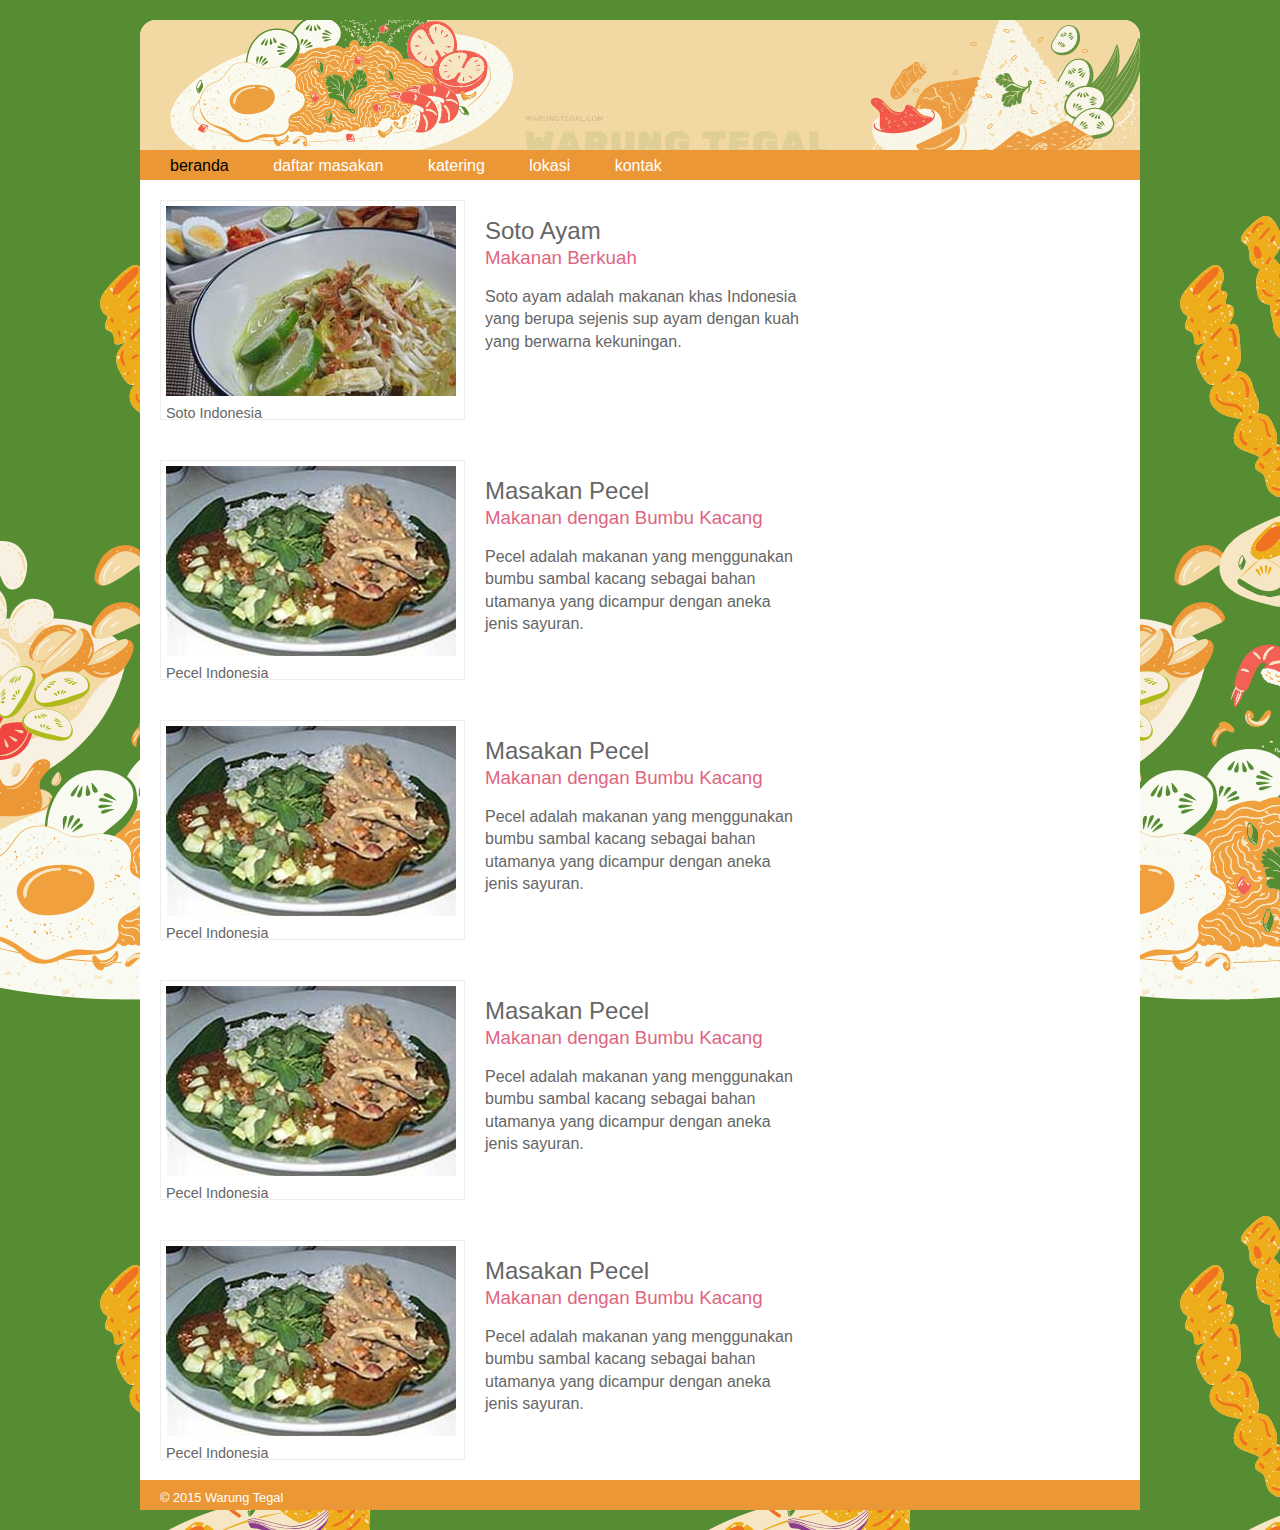
==== daftar.html @ 9aaefb10 "init tugas ke-3 pweb" ====
<!DOCTYPE html>
<html>
	<head>
        <title>Web Warung Tegal</title>
        <link rel="stylesheet" href="style.css">
	</head>
	<body>
		<div class="wrapper">
			<header>
				<h1>Warung Tegal</h1>
				<nav>
					<ul>
                        <li><a href="index.html" class="current">beranda</a></li>
                        <li><a href="daftar.html">daftar masakan</a></li>
                        <li><a href="katering.html">katering</a></li>
                        <li><a href="tentang.html">lokasi</a></li>
                        <li><a href="kontak.html">kontak</a></li>
					</ul>
				</nav>
			</header>
			<section class="courses-daftar">
				<article>
					<figure>
						<img src="images/soto.jpg" alt="soto" />
						<figcaption>Soto Indonesia</figcaption>
					</figure>
					<hgroup>
						<h2>Soto Ayam</h2>
						<h3>Makanan Berkuah</h3>
					</hgroup>
					<p>Soto ayam adalah makanan khas Indonesia yang berupa sejenis sup ayam dengan kuah yang berwarna kekuningan.</p>
				</article>    
				<article>
					<figure>
						<img src="images/pecel.jpg" alt="pecel" />
						<figcaption>Pecel Indonesia</figcaption>
					</figure>
					<hgroup>
						<h2>Masakan Pecel</h2>
						<h3>Makanan dengan Bumbu Kacang</h3>
					</hgroup>
					<p>Pecel adalah makanan yang menggunakan bumbu sambal kacang sebagai bahan utamanya yang dicampur dengan aneka jenis sayuran.</p>
				</article>    
                <article>
					<figure>
						<img src="images/pecel.jpg" alt="pecel" />
						<figcaption>Pecel Indonesia</figcaption>
					</figure>
					<hgroup>
						<h2>Masakan Pecel</h2>
						<h3>Makanan dengan Bumbu Kacang</h3>
					</hgroup>
					<p>Pecel adalah makanan yang menggunakan bumbu sambal kacang sebagai bahan utamanya yang dicampur dengan aneka jenis sayuran.</p>
				</article>  
                <article>
					<figure>
						<img src="images/pecel.jpg" alt="pecel" />
						<figcaption>Pecel Indonesia</figcaption>
					</figure>
					<hgroup>
						<h2>Masakan Pecel</h2>
						<h3>Makanan dengan Bumbu Kacang</h3>
					</hgroup>
					<p>Pecel adalah makanan yang menggunakan bumbu sambal kacang sebagai bahan utamanya yang dicampur dengan aneka jenis sayuran.</p>
				</article>  
                <article>
					<figure>
						<img src="images/pecel.jpg" alt="pecel" />
						<figcaption>Pecel Indonesia</figcaption>
					</figure>
					<hgroup>
						<h2>Masakan Pecel</h2>
						<h3>Makanan dengan Bumbu Kacang</h3>
					</hgroup>
					<p>Pecel adalah makanan yang menggunakan bumbu sambal kacang sebagai bahan utamanya yang dicampur dengan aneka jenis sayuran.</p>
				</article>  
			</section>
			<footer>
				&copy; 2015 Warung Tegal
			</footer>
		</div><!-- .wrapper -->
	</body>
</html>
---- style.css ----
header,
section,
aside,
nav,
article,
figure,
figcaption {
    display: block;
}

body {
    color: #666666;
    background-color: #f9f8f6;
    background-image: url("images/background.png");
    background-position: top;
    font-family: "Goudy Bookletter 1911", sans-serif;
    line-height: 1.4em;
    margin: 0px;

}

header {
    border-radius: 1rem;
}

.wrapper {
    width: 1000px;
    margin: 20px auto 20px auto;
    /* border: 2px solid  */
    background-color: #ffffff;
    border-radius: 1rem;
}

header {
    height: 160px;
    background-image: url(images/header.gif.gif);
}

h1 {
    text-indent: -9999px;
    width: 940px;
    height: 130px;
    margin: 0px;
}

nav,
footer {
    clear: both;
    color: #ffffff;
    background-color: #ec9736;
    height: 30px;
}

nav ul {
    margin: 0px;
    padding: 5px 0px 5px 30px;
}

nav li {
    display: inline;
    margin-right: 40px;
}

nav li a {
    color: #ffffff;
}

nav li a:hover,
nav li a.current {
    color: #000000;
}

section.courses {
    float: left;
    width: 659px;
    border-right: 1px solid #eeeeee;
}

section.courses-daftar{
    float: left;
    width: 659px;
    /* border-right: 1px solid #eeeeee; */
}

article {
    clear: both;
    overflow: auto;
    width: 100%;
}

hgroup {
    margin-top: 40px;
}

figure {
    float: left;
    width: 305px;
    height: 220px;
    padding: 5px;
    margin: 20px;
    border: 1px solid #eeeeee;
}

figcaption {
    font-size: 90%;
    text-align: left;
}

aside {
    width: 230px;
    float: left;
    padding: 0px 0px 0px 20px;
}

aside section a {
    display: block;
    padding: 10px;
    border-bottom: 1px solid #eeeeee;
}

aside section a:hover {
    color: #985d6a;
    background-color: #efefef;
}

a {
    color: #de6581;
    text-decoration: none;
}

h1,
h2,
h3 {
    font-weight: normal;
}

h2 {
    margin: 10px 0px 5px 0px;
    padding: 0px;
}

h3 {
    margin: 0px 0px 10px 0px;
    color: #de6581;
}

aside h2 {
    padding: 30px 0px 10px 0px;
    color: #de6581;
}

footer {
    font-size: 80%;
    padding: 7px 0px 0px 20px;
}

* {
    box-sizing: border-box
}

/* Slideshow container */
.slideshow-container {
    max-width: 1000px;
    position: relative;
    margin: auto;
}

/* Hide the images by default */
.mySlides {
    display: none;
}

/* Next & previous buttons */
.prev,
.next {
    cursor: pointer;
    position: absolute;
    top: 50%;
    width: auto;
    margin-top: -22px;
    padding: 16px;
    color: white;
    font-weight: bold;
    font-size: 18px;
    transition: 0.6s ease;
    border-radius: 0 3px 3px 0;
    user-select: none;
}

/* Position the "next button" to the right */
.next {
    right: 0;
    border-radius: 3px 0 0 3px;
}

/* On hover, add a black background color with a little bit see-through */
.prev:hover,
.next:hover {
    background-color: rgba(0, 0, 0, 0.8);
}

/* Caption text */
.text {
    color: #f2f2f2;
    font-size: 15px;
    padding: 8px 12px;
    position: absolute;
    bottom: 8px;
    width: 100%;
    text-align: center;
}

/* Number text (1/3 etc) */
.numbertext {
    color: #f2f2f2;
    font-size: 12px;
    padding: 8px 12px;
    position: absolute;
    top: 0;
}

/* The dots/bullets/indicators */
.dot {
    cursor: pointer;
    height: 15px;
    width: 15px;
    margin: 0 2px;
    background-color: #bbb;
    border-radius: 50%;
    display: inline-block;
    transition: background-color 0.6s ease;
}

.active,
.dot:hover {
    background-color: #717171;
}

/* Fading animation */
.fade {
    -webkit-animation-name: fade;
    -webkit-animation-duration: 1.5s;
    animation-name: fade;
    animation-duration: 1.5s;
}

@-webkit-keyframes fade {
    from {
        opacity: .4
    }

    to {
        opacity: 1
    }
}

@keyframes fade {
    from {
        opacity: .4
    }

    to {
        opacity: 1
    }
}

/* Style inputs with type="text", select elements and textareas */
input[type=text], select, textarea {
    width: 100%; /* Full width */
    padding: 12px; /* Some padding */ 
    border: 1px solid #ccc; /* Gray border */
    border-radius: 4px; /* Rounded borders */
    box-sizing: border-box; /* Make sure that padding and width stays in place */
    margin-top: 6px; /* Add a top margin */
    margin-bottom: 16px; /* Bottom margin */
    resize: vertical /* Allow the user to vertically resize the textarea (not horizontally) */
  }
  
  /* Style the submit button with a specific background color etc */
  input[type=submit] {
    background-color: #04AA6D;
    color: white;
    padding: 12px 20px;
    border: none;
    border-radius: 4px;
    cursor: pointer;
  }
  
  /* When moving the mouse over the submit button, add a darker green color */
  input[type=submit]:hover {
    background-color: #45a049;
  }
  
  /* Add a background color and some padding around the form */
  .container {
    border-radius: 5px;
    background-color: #f2f2f2;
    padding: 20px;
  }
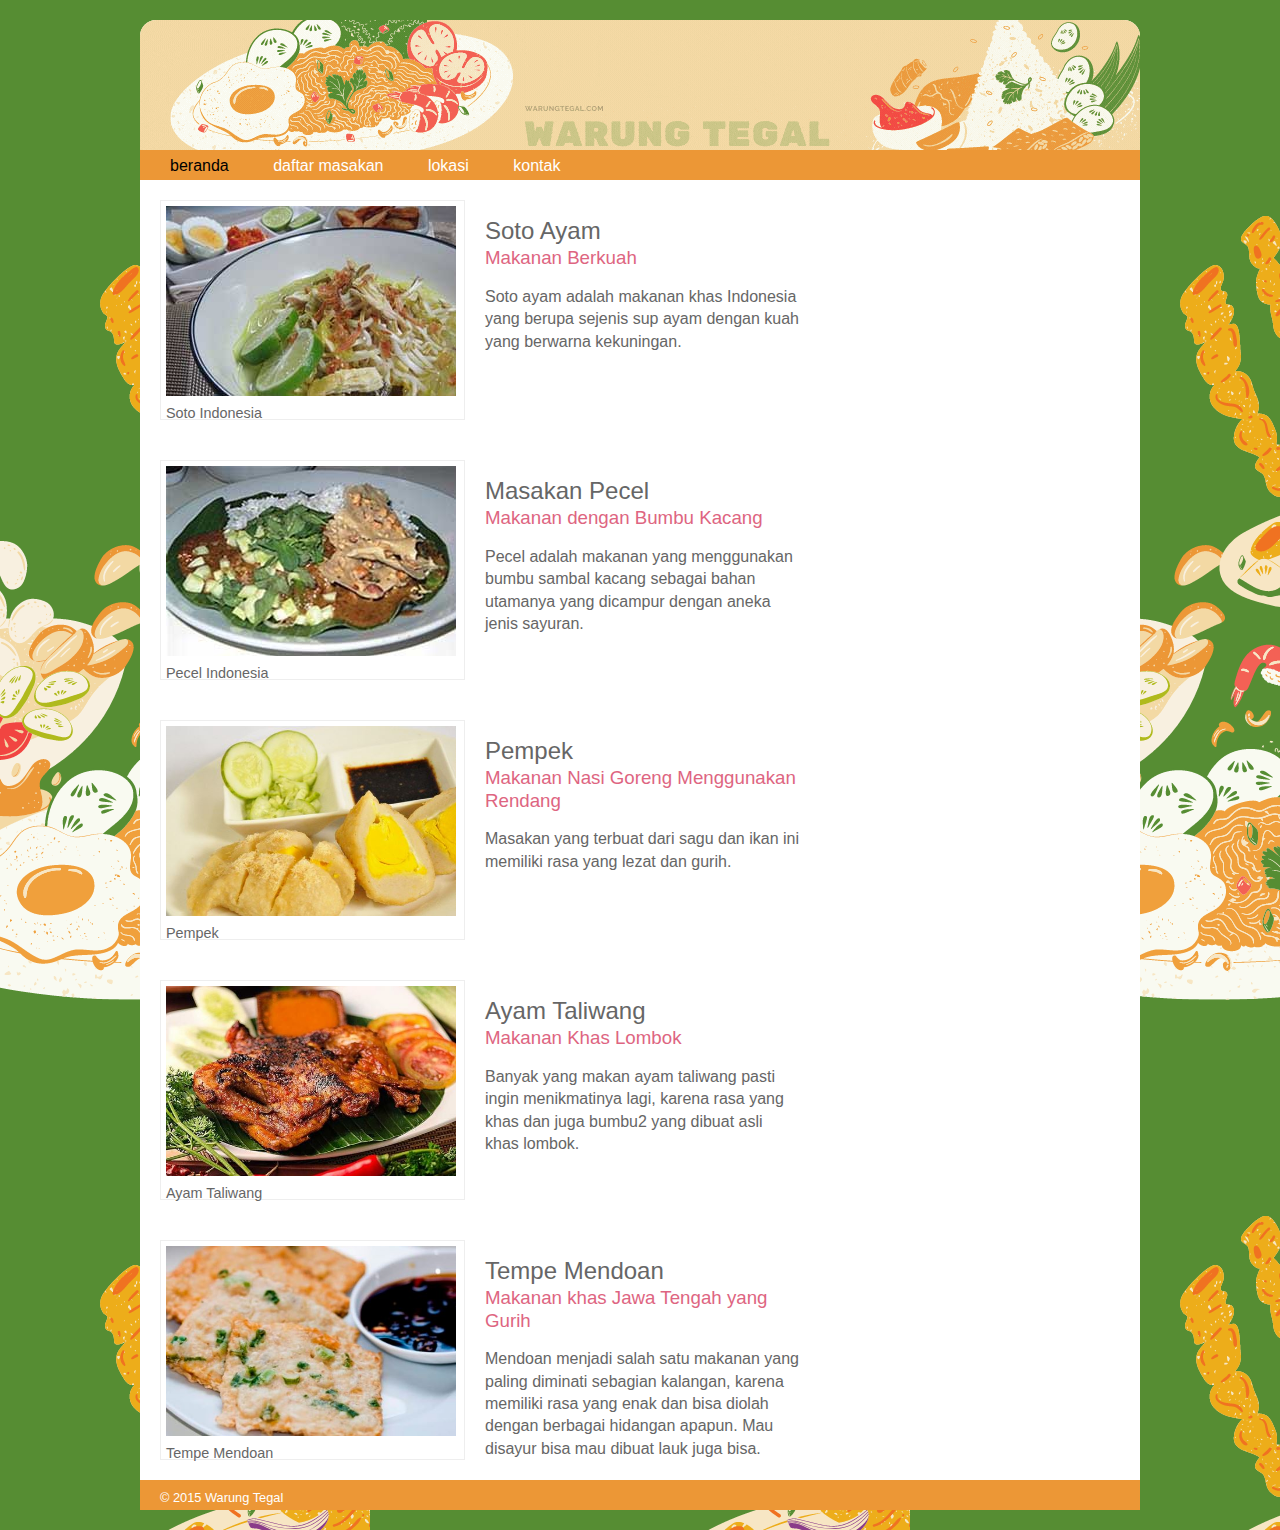
==== commit 32632ed6: "editing some new parts" ====
--- a/daftar.html
+++ b/daftar.html
@@ -12,7 +12,6 @@
 					<ul>
                         <li><a href="index.html" class="current">beranda</a></li>
                         <li><a href="daftar.html">daftar masakan</a></li>
-                        <li><a href="katering.html">katering</a></li>
                         <li><a href="tentang.html">lokasi</a></li>
                         <li><a href="kontak.html">kontak</a></li>
 					</ul>
@@ -43,36 +42,36 @@
 				</article>    
                 <article>
 					<figure>
-						<img src="images/pecel.jpg" alt="pecel" />
-						<figcaption>Pecel Indonesia</figcaption>
+						<img src="images/Sumatera-Selatan-Pempek.jpg" alt="pempek" width="290" height="190" />
+						<figcaption>Pempek</figcaption>
 					</figure>
 					<hgroup>
-						<h2>Masakan Pecel</h2>
-						<h3>Makanan dengan Bumbu Kacang</h3>
+						<h2>Pempek</h2>
+						<h3>Makanan Nasi Goreng Menggunakan Rendang</h3>
 					</hgroup>
-					<p>Pecel adalah makanan yang menggunakan bumbu sambal kacang sebagai bahan utamanya yang dicampur dengan aneka jenis sayuran.</p>
+					<p>Masakan yang terbuat dari sagu dan ikan ini memiliki rasa yang lezat dan gurih.</p>
 				</article>  
                 <article>
 					<figure>
-						<img src="images/pecel.jpg" alt="pecel" />
-						<figcaption>Pecel Indonesia</figcaption>
+						<img src="images/Nusa-Tenggara-Barat-Ayam-Taliwang.jpg" alt="taliwang" width="290" height="190"  />
+						<figcaption>Ayam Taliwang</figcaption>
 					</figure>
 					<hgroup>
-						<h2>Masakan Pecel</h2>
-						<h3>Makanan dengan Bumbu Kacang</h3>
+						<h2>Ayam Taliwang</h2>
+						<h3>Makanan Khas Lombok</h3>
 					</hgroup>
-					<p>Pecel adalah makanan yang menggunakan bumbu sambal kacang sebagai bahan utamanya yang dicampur dengan aneka jenis sayuran.</p>
+					<p>Banyak yang makan ayam taliwang pasti ingin menikmatinya lagi, karena rasa yang khas dan juga bumbu2 yang dibuat asli khas lombok.</p>
 				</article>  
                 <article>
 					<figure>
-						<img src="images/pecel.jpg" alt="pecel" />
-						<figcaption>Pecel Indonesia</figcaption>
+						<img src="images/Tempe-Mendoan.jpg" alt="Tempe-Mendoan" width="290" height="190" />
+						<figcaption>Tempe Mendoan</figcaption>
 					</figure>
 					<hgroup>
-						<h2>Masakan Pecel</h2>
-						<h3>Makanan dengan Bumbu Kacang</h3>
+						<h2>Tempe Mendoan</h2>
+						<h3>Makanan khas Jawa Tengah yang Gurih</h3>
 					</hgroup>
-					<p>Pecel adalah makanan yang menggunakan bumbu sambal kacang sebagai bahan utamanya yang dicampur dengan aneka jenis sayuran.</p>
+					<p>Mendoan menjadi salah satu makanan yang paling diminati sebagian kalangan, karena memiliki rasa yang enak dan bisa diolah dengan berbagai hidangan apapun. Mau disayur bisa mau dibuat lauk juga bisa.</p>
 				</article>  
 			</section>
 			<footer>
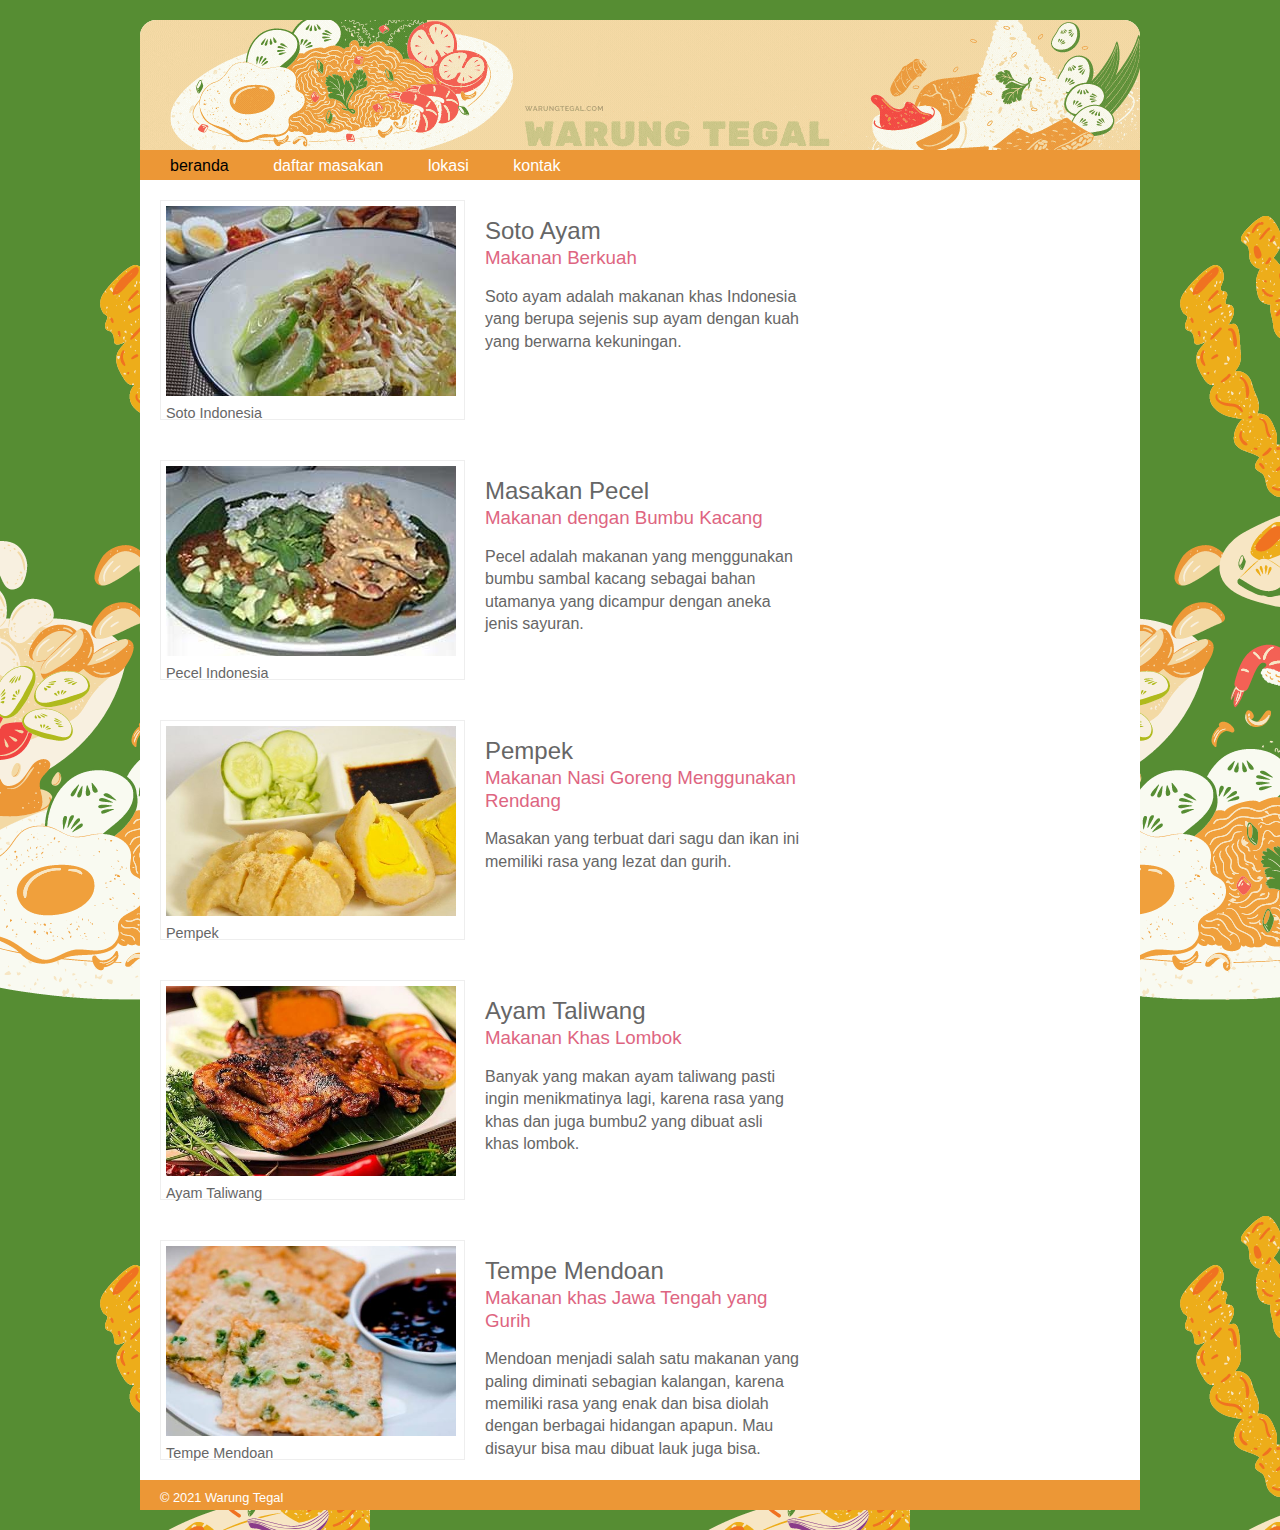
==== commit 60dbc3fb: "beneran fix" ====
--- a/daftar.html
+++ b/daftar.html
@@ -1,9 +1,13 @@
 <!DOCTYPE html>
-<html>
-	<head>
-        <title>Web Warung Tegal</title>
-        <link rel="stylesheet" href="style.css">
-	</head>
+<html lang="en">
+<head>
+    <meta charset="UTF-8">
+    <meta http-equiv="X-UA-Compatible" content="IE=edge">
+    <meta name="viewport" content="width=device-width, initial-scale=1.0">
+    <title>Warung Tegal</title>
+	<link rel="stylesheet" href="style.css">
+</head>
+
 	<body>
 		<div class="wrapper">
 			<header>
@@ -75,7 +79,7 @@
 				</article>  
 			</section>
 			<footer>
-				&copy; 2015 Warung Tegal
+				&copy; 2021 Warung Tegal
 			</footer>
 		</div><!-- .wrapper -->
 	</body>
